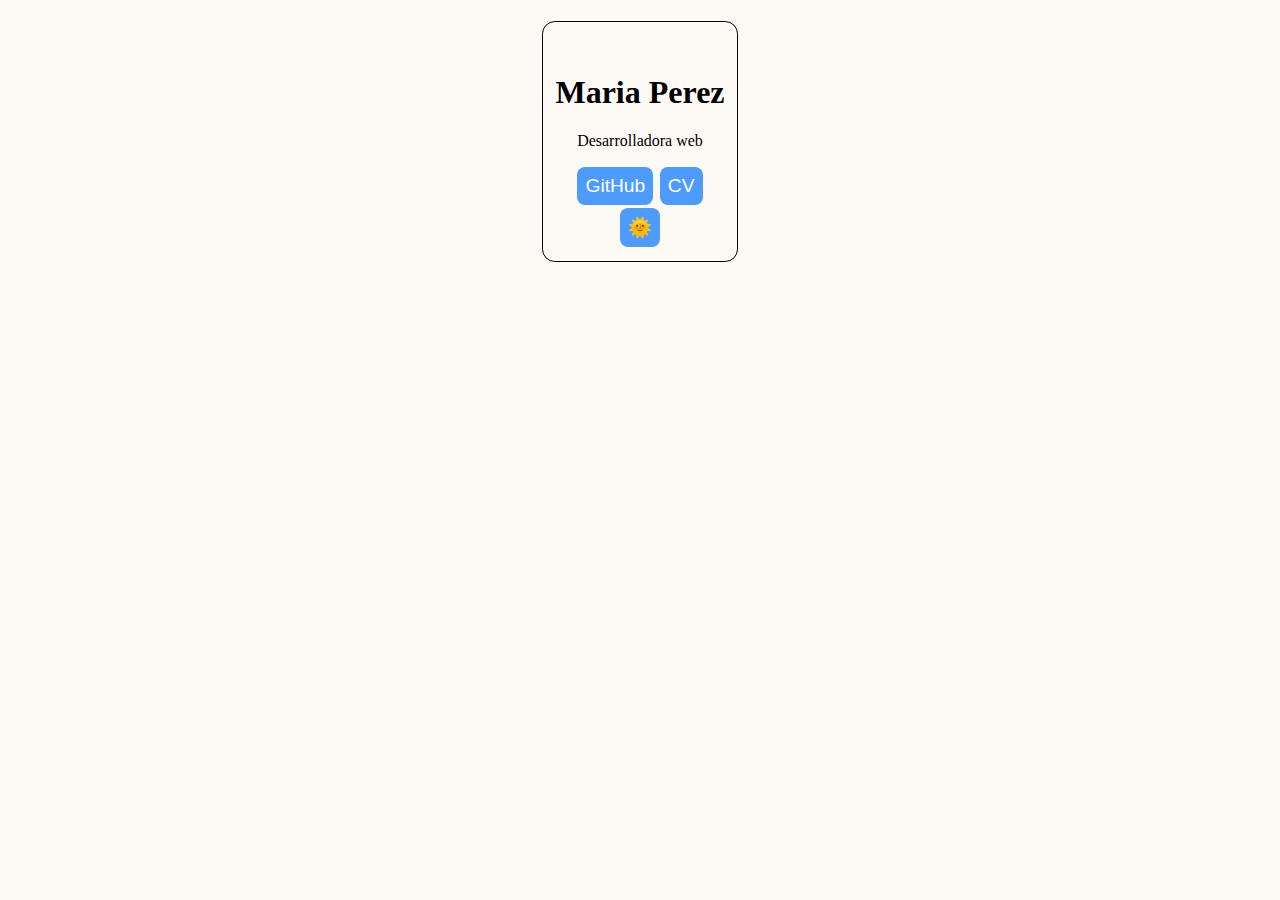
==== index.html @ 62622add "Add files via upload" ====
<!DOCTYPE html>
<html lang="es">
<head>
    <meta charset="UTF-8">
    <meta name="viewport" content="width=device-width, initial-scale=1.0">
    <title>Presentación</title>
    <link rel="stylesheet" href="style.css">
</head>
<body>
    <div class="tarjeta">
        <img src="recursos/img/mujer.jpg" alt="">
        <h1>Maria Perez</h1>
        <p>Desarrolladora web</p>
        <div class="botones">
            <button class="btn-info">GitHub</button>
            <button class="btn-info">CV</button>
        </div>
        <button id="modoOscuro">🌞</button>
    </div>
</body>
<script src="script.js"></script>
</html>
---- style.css ----
.tarjeta {
    border: 0.1rem, solid;
    margin: 1%; 
    padding: 1%;
    box-shadow: 0,0, 8px, 0.3px;
    border-radius: 0.8rem;
    text-align: center;
    transition: 0.3s;
}
body {
    justify-content: center;
    display: flex;
    align-items: center;
    font-family: 'Times New Roman', Times, serif;
    background-color: rgb(253, 250, 245);
    transition: 0.1s;
}
img {
    height: 244px;
    
}
.tarjeta:hover {
    scale: 1.1;
    transition: 0.3s;
}
button {
    border-radius: 0.5rem;
    border: none;
    background-color: rgb(78, 155, 255);
    font-size: 1.2rem;
    color: white;
    padding: 0.5rem;
    margin: 0.8%;

}
button:hover {
    transition: 0.3s;
    background-color: rgb(33, 97, 216);
}
body.dark {
    background-color: rgb(37, 37, 37);
    color: white;
    transition: 0.4s;
    
}
body.dark .tarjeta {
    background-color: rgb(53, 53, 53);
    transition: 0.3s;
}
body.dark .tarjeta p,
body.dark .tarjeta h1{
    color: ivory;
transition: 0.3s;
}
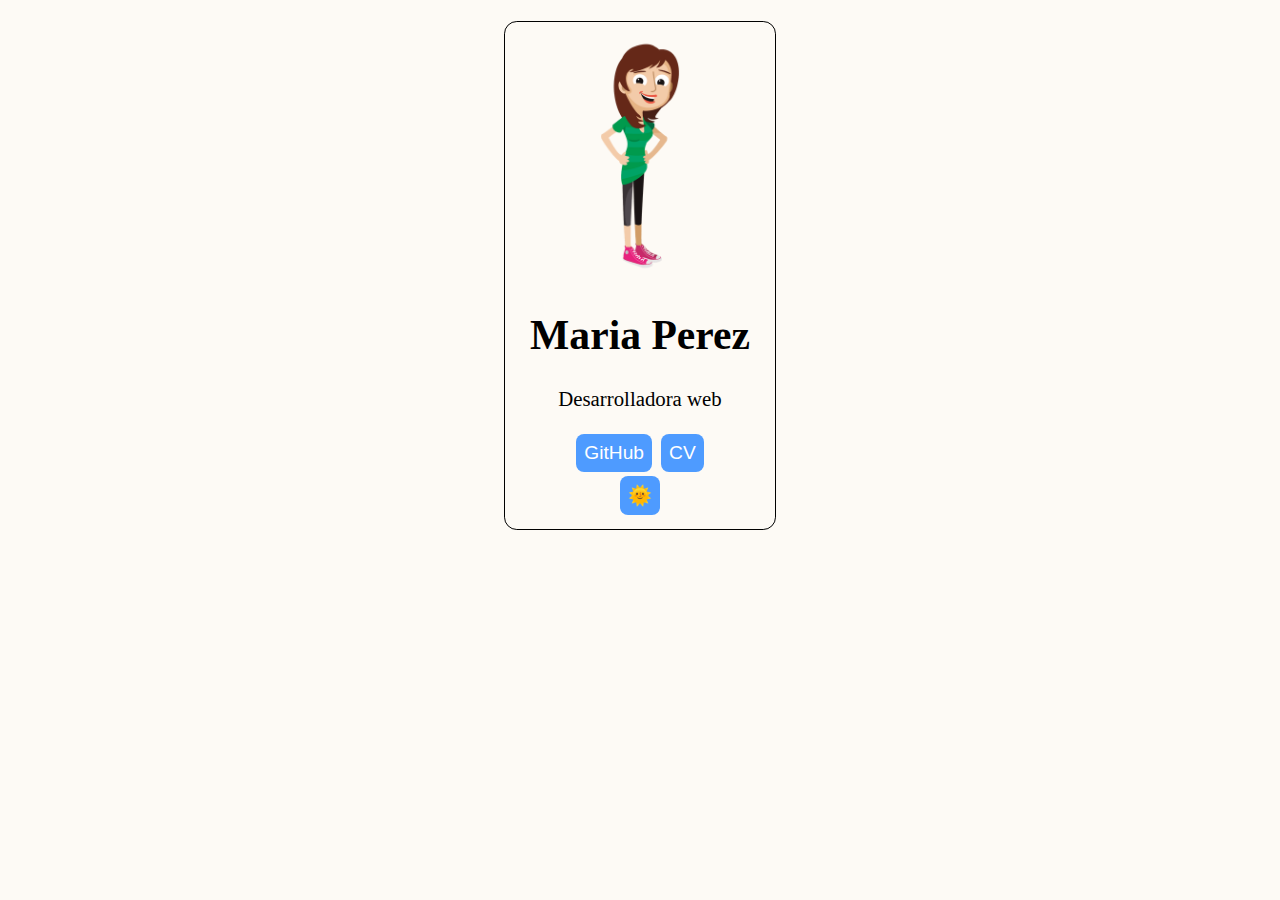
==== commit f75dd909: "listo" ====
--- a/index.html
+++ b/index.html
@@ -1,22 +1,25 @@
 <!DOCTYPE html>
 <html lang="es">
+
 <head>
     <meta charset="UTF-8">
     <meta name="viewport" content="width=device-width, initial-scale=1.0">
     <title>Presentación</title>
     <link rel="stylesheet" href="style.css">
 </head>
+
 <body>
     <div class="tarjeta">
-        <img src="recursos/img/mujer.jpg" alt="">
+        <img src="recursos/img/mujer.png" alt="">
         <h1>Maria Perez</h1>
         <p>Desarrolladora web</p>
         <div class="botones">
-            <button class="btn-info">GitHub</button>
-            <button class="btn-info">CV</button>
+            <a href="https://github.com/octubre1100/proyecto1"><button class="btn-info">GitHub</button></a>
+            <button class="btn-info" onclick="location.href='./noEncontrada.html'">CV</button>
         </div>
         <button id="modoOscuro">🌞</button>
     </div>
 </body>
 <script src="script.js"></script>
+
 </html>--- a/style.css
+++ b/style.css
@@ -1,12 +1,14 @@
 .tarjeta {
     border: 0.1rem, solid;
-    margin: 1%; 
+    margin: 1%;
     padding: 1%;
-    box-shadow: 0,0, 8px, 0.3px;
+    box-shadow: 0, 0, 8px, 0.3px;
     border-radius: 0.8rem;
     text-align: center;
     transition: 0.3s;
+    font-size: 1.3rem;
 }
+
 body {
     justify-content: center;
     display: flex;
@@ -15,14 +17,17 @@
     background-color: rgb(253, 250, 245);
     transition: 0.1s;
 }
+
 img {
     height: 244px;
-    
+
 }
+
 .tarjeta:hover {
     scale: 1.1;
     transition: 0.3s;
 }
+
 button {
     border-radius: 0.5rem;
     border: none;
@@ -33,22 +38,26 @@
     margin: 0.8%;
 
 }
+
 button:hover {
     transition: 0.3s;
     background-color: rgb(33, 97, 216);
 }
+
 body.dark {
     background-color: rgb(37, 37, 37);
     color: white;
     transition: 0.4s;
-    
+
 }
+
 body.dark .tarjeta {
     background-color: rgb(53, 53, 53);
     transition: 0.3s;
 }
+
 body.dark .tarjeta p,
-body.dark .tarjeta h1{
+body.dark .tarjeta h1 {
     color: ivory;
-transition: 0.3s;
+    transition: 0.3s;
 }